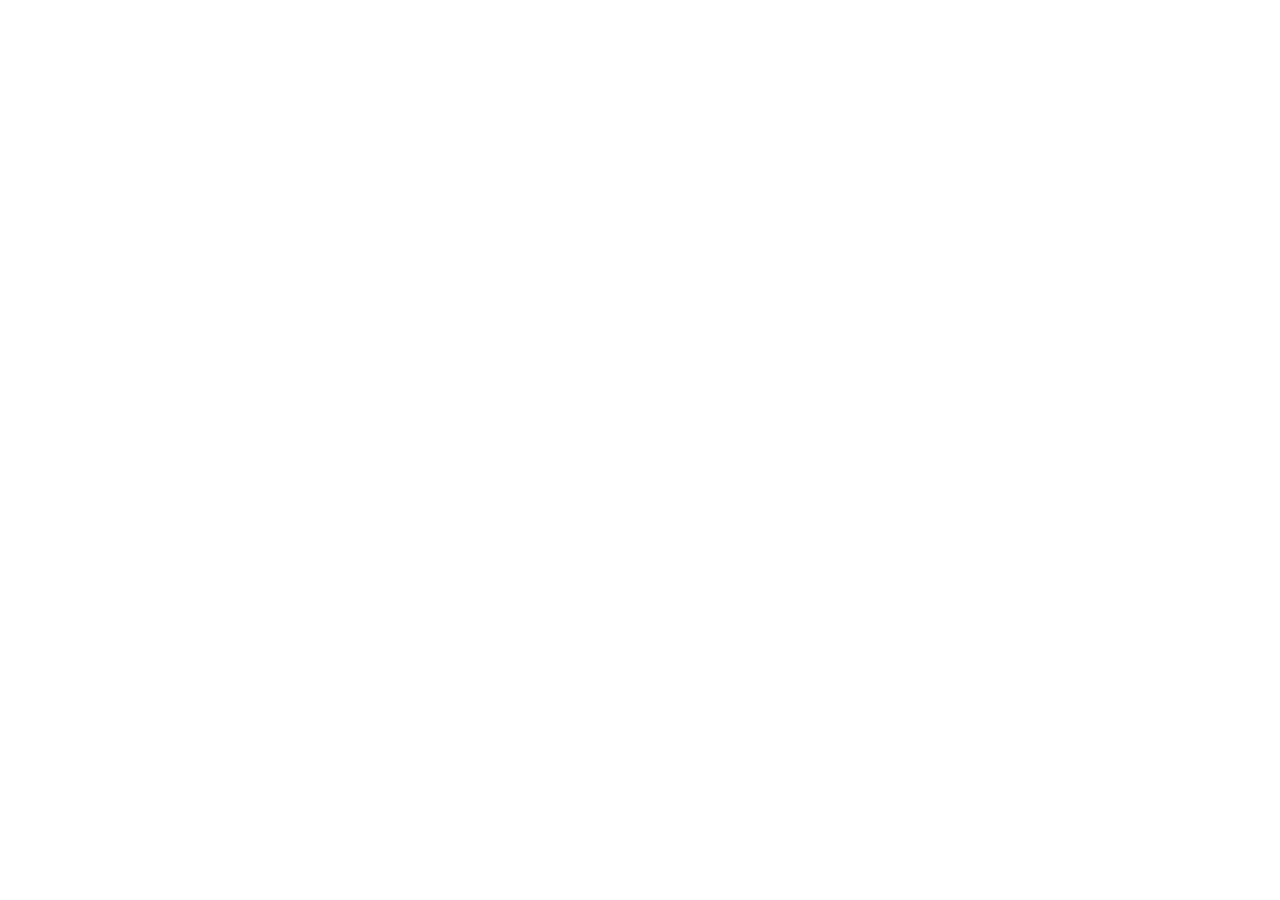
==== index.html @ 6ebbad89 "Add files via upload" ====
<!DOCTYPE html>
<html lang="en">
<head> 
    <link rel="stylesheet" href="style.css"/>
    <meta charset="UTF-8">
    <meta name="viewport" content="width=device-width, initial-scale=1.0">
    <title>Document</title>
</head>
<body>
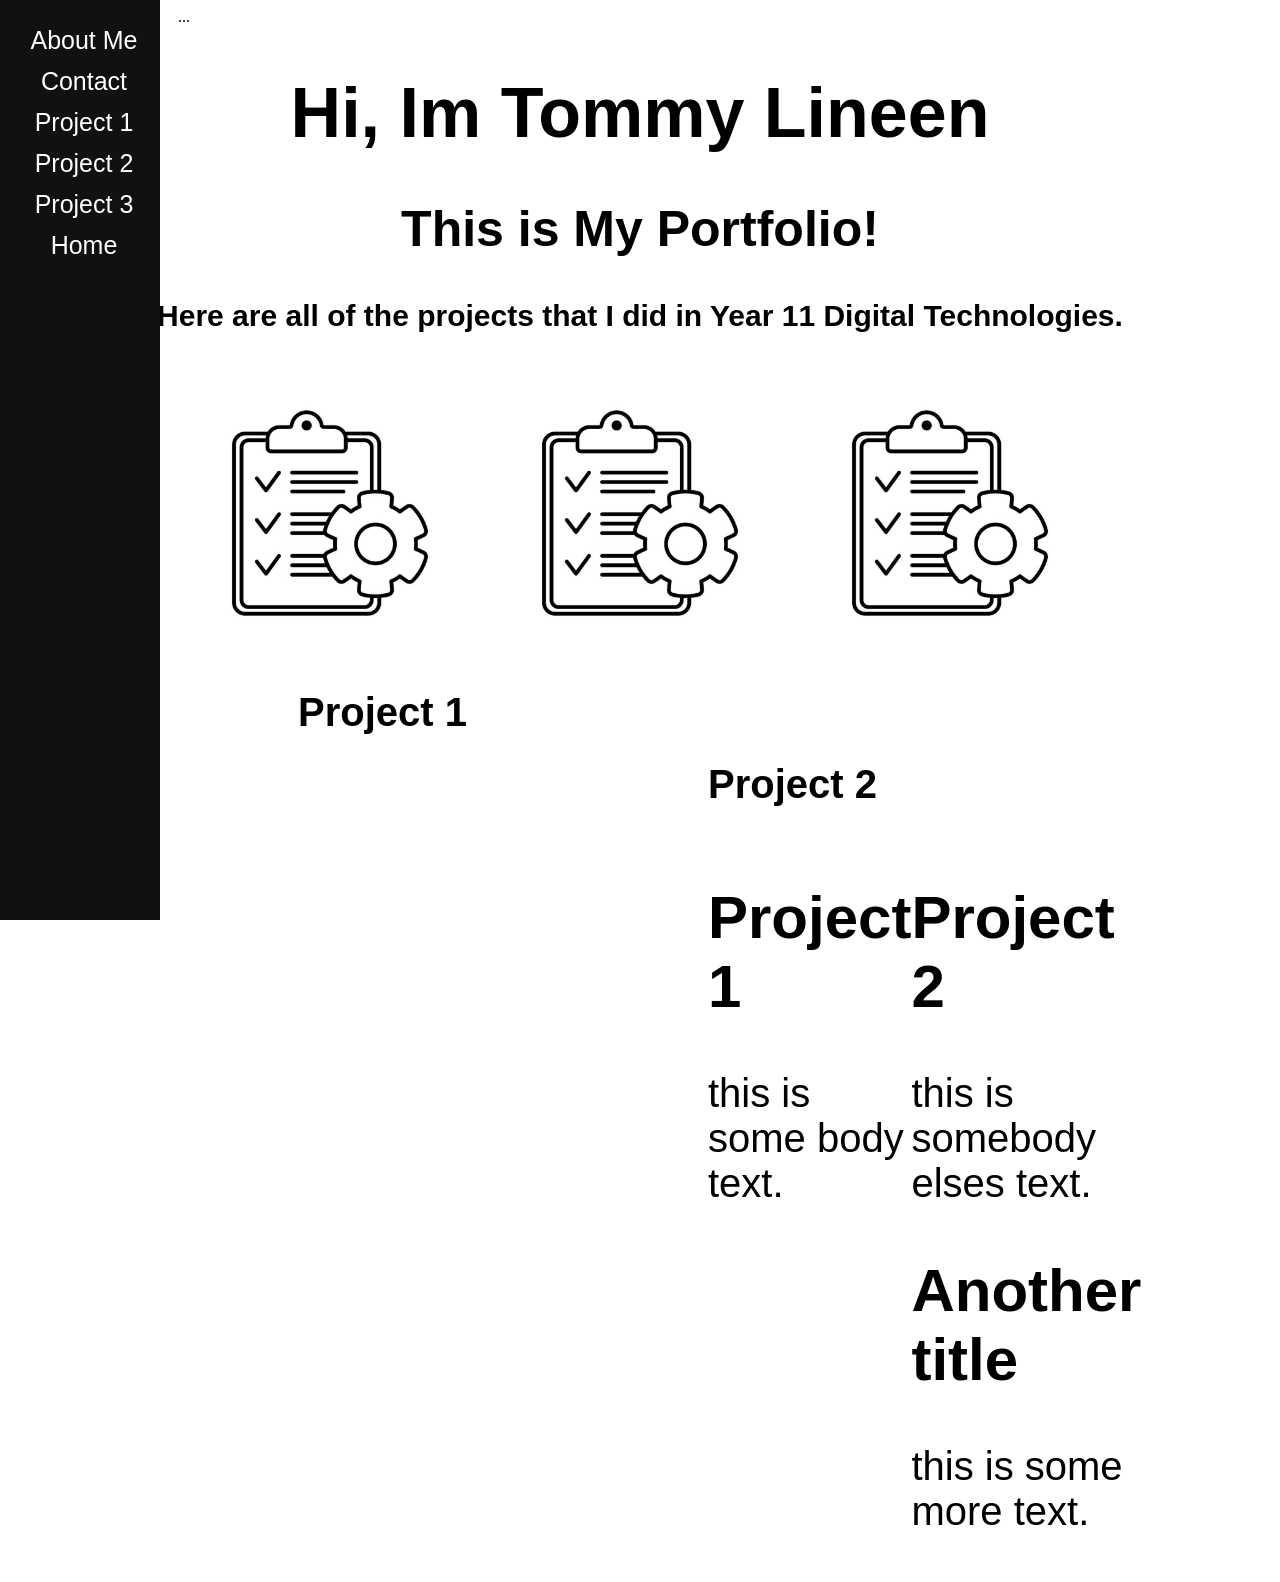
==== commit dc5d2413: "made images links + updated contact" ====
--- a/index.html
+++ b/index.html
@@ -1,10 +1,61 @@
-<!DOCTYPE html>
-<html lang="en">
-<head> 
-    <link rel="stylesheet" href="style.css"/>
-    <meta charset="UTF-8">
-    <meta name="viewport" content="width=device-width, initial-scale=1.0">
-    <title>Document</title>
-</head>
-<body> 
-
+<!DOCTYPE html>
+<html lang="en">
+<head> 
+    <link rel="stylesheet" href="style.css"/>
+    <meta charset="UTF-8">
+    <meta name="viewport" content="width=device-width, initial-scale=1.0">
+    <title>Document</title>
+</head>
+<body> 
+
+  
+  
+    <div class="sidenav">
+        <a class="font" href="aboutme.html">About Me</a>
+
+        
+        <a class="font" href="contact.html">Contact</a>
+        <a class="font" href="project1.html">Project 1</a>
+        <a class="font" href="project2.html">Project 2</a> 
+        <a class="font" href="project3.html">Project 3</a> 
+        <a class="font" href="index.html">Home</a>
+      </div>
+      
+   
+      <div class="main">
+        ...
+      </div> 
+
+      <h1 class="maintitle"> Hi, Im Tommy Lineen </h1> 
+      <h2 class="mainsub"> This is My Portfolio! </h2> 
+      <h3 class="mainsub2"> Here are all of the projects that I did in Year 11 Digital Technologies. </h3>
+      <div class="image-container">
+        <a href="project1.html">
+            <img class="image-container img" src="project image.jpg" />  
+        </a>
+        <a href="project2.html">
+            <img class="image-container img" src="project image.jpg" /> 
+        </a>
+        <a href="project3.html">
+            <img class="image-container img" src="project image.jpg"/> 
+        </a>
+        
+    </div>  
+    <h1 class="project1text"> Project 1 </h1> 
+    <h1 class="project2text"> Project 2 </h1> 
+    <div class="flex-container-row">
+      <div class="flex-item-column">
+        <h2>Project 1 </h2>
+        <p>this is some body text.</p>
+      </div>
+      <div class="flex-item-column">
+        <h2>Project 2</h2>
+        <p>this is somebody elses text.</p>
+      <div class="flex-item-column">
+        <h2>Another title</h2>
+        <p>this is some more text.</p>
+      </div>
+        </div> 
+
+      </body>
+    
--- a/style.css
+++ b/style.css
@@ -0,0 +1,153 @@
+.sidenav {
+    height: 100%; /* Full-height: remove this if you want "auto" height */
+    width: 160px; /* Set the width of the sidebar */
+    position: fixed; /* Fixed Sidebar (stay in place on scroll) */
+    z-index: 1; /* Stay on top */
+    top: 0; /* Stay at the top */
+    left: 0;
+    background-color: #111; /* Black */
+    overflow-x: hidden; /* Disable horizontal scroll */
+    padding-top: 20px;
+  }
+  
+  /* The navigation menu links */
+  .sidenav a {
+    padding: 6px 8px 6px 16px;
+    text-decoration: none;
+    font-size: 25px;
+    color: #ffffff;
+    display: block;
+  }
+  
+  /* When you mouse over the navigation links, change their color */
+  .sidenav a:hover {
+    color: #f1f1f1;
+  }
+  
+  /* Style page content */
+  .main {
+    margin-left: 160px; /* Same as the width of the sidebar */
+    padding: 0px 10px;
+  }
+  
+  
+  @media screen and (max-height: 450px) {
+    .sidenav {padding-top: 15px;}
+    .sidenav a {font-size: 18px;}
+  } 
+
+.sidenav a {
+    padding: 6px 8px 6px 16px;
+    text-decoration: none;
+    font-size: 25px;
+    color: #ffffff;
+    display: block;
+    text-align: center; 
+} 
+
+.maintitle {
+    text-align: center;
+    font-size: 70px;
+    font-family: "San Francisco", -apple-system, BlinkMacSystemFont, "Segoe UI", Roboto, "Helvetica Neue", Arial, sans-serif; 
+
+} 
+
+.font {
+    font-family: "San Francisco", -apple-system, BlinkMacSystemFont, "Segoe UI", Roboto, "Helvetica Neue", Arial, sans-serif; 
+}
+
+
+
+.main-content {
+  margin-left: 220px;
+  padding: 20px;
+}
+
+.title {
+  text-align: right;
+}
+
+.contact-box {
+  border: 4px solid black;
+  padding: 20px;
+  margin-top: 10px;
+  width: 500px;
+  height: 500px; 
+  float: right; 
+  margin-right: 50px;
+} 
+
+.maintitle2 { 
+text-align: center;
+    font-size: 70px;
+    margin-left: 500px;
+    font-family: "San Francisco", -apple-system, BlinkMacSystemFont, "Segoe UI", Roboto, "Helvetica Neue", Arial, sans-serif; 
+} 
+
+.emailtitle { 
+    text-align: center;
+    font-size: 45px;
+    margin-top: 20px;
+ margin-left: 600px;
+    font-family: "San Francisco", -apple-system, BlinkMacSystemFont, "Segoe UI", Roboto, "Helvetica Neue", Arial, sans-serif; 
+}
+
+.contactpg{ 
+float: right;
+width: 300px;
+height: 200px;
+border: 2px solid #000;
+padding: 10px;
+margin-right: 50px;
+} 
+
+.mainsub { text-align: center;
+  font-size: 50px;
+  font-family: "San Francisco", -apple-system, BlinkMacSystemFont, "Segoe UI", Roboto, "Helvetica Neue", Arial, sans-serif; 
+} 
+
+.image-container {
+  display: flex;
+  justify-content: center;
+  gap: 10px;
+}
+
+.image-container img {
+  max-width: 100%;
+  height: 300px; 
+  width: 300px; 
+  margin-right: auto;
+  margin-left: auto;
+
+} 
+.mainsub2 { text-align: center;
+  font-size: 30px;
+  font-family: "San Francisco", -apple-system, BlinkMacSystemFont, "Segoe UI", Roboto, "Helvetica Neue", Arial, sans-serif; 
+  margin-top: 20px;
+} 
+
+.project1text { 
+margin-left: 290px;
+  font-size: 40px;
+  font-family: "San Francisco", -apple-system, BlinkMacSystemFont, "Segoe UI", Roboto, "Helvetica Neue", Arial, sans-serif; 
+}
+
+.project2text { 
+  margin-left: 700px;
+    font-size: 40px;
+    font-family: "San Francisco", -apple-system, BlinkMacSystemFont, "Segoe UI", Roboto, "Helvetica Neue", Arial, sans-serif; 
+   
+  }  
+
+  .flex-container-row {
+    display: flex;
+    flex-direction: row; 
+    margin-left: 700px;
+    font-size: 40px;
+    font-family: "San Francisco", -apple-system, BlinkMacSystemFont, "Segoe UI", Roboto, "Helvetica Neue", Arial, sans-serif; 
+   
+    }
+    .flex-item-column{
+       flex-basis: 33%;
+    } 
+ 
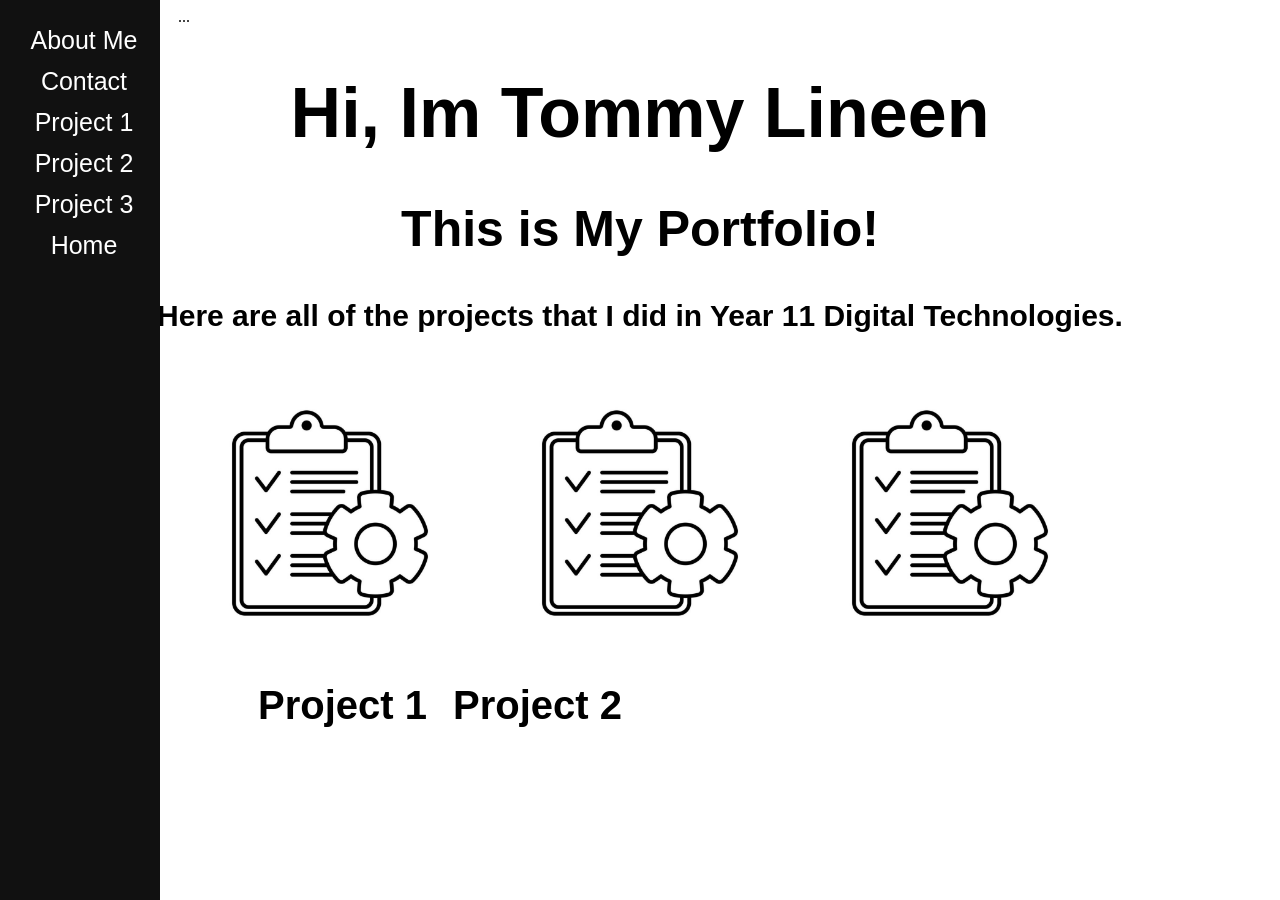
==== commit a3d53ba8: "tried fixing project text did nothing added contact box" ====
--- a/index.html
+++ b/index.html
@@ -41,21 +41,10 @@
         </a>
         
     </div>  
-    <h1 class="project1text"> Project 1 </h1> 
-    <h1 class="project2text"> Project 2 </h1> 
-    <div class="flex-container-row">
-      <div class="flex-item-column">
-        <h2>Project 1 </h2>
-        <p>this is some body text.</p>
-      </div>
-      <div class="flex-item-column">
-        <h2>Project 2</h2>
-        <p>this is somebody elses text.</p>
-      <div class="flex-item-column">
-        <h2>Another title</h2>
-        <p>this is some more text.</p>
-      </div>
-        </div> 
+    <div class="projects-container">
+        <h1 class="project1text"> Project 1 </h1> 
+        <h1 class="project2text"> Project 2 </h1> 
+    </div>
 
-      </body>
-    +    
+     
--- a/style.css
+++ b/style.css
@@ -92,14 +92,7 @@
     font-family: "San Francisco", -apple-system, BlinkMacSystemFont, "Segoe UI", Roboto, "Helvetica Neue", Arial, sans-serif; 
 }
 
-.contactpg{ 
-float: right;
-width: 300px;
-height: 200px;
-border: 2px solid #000;
-padding: 10px;
-margin-right: 50px;
-} 
+
 
 .mainsub { text-align: center;
   font-size: 50px;
@@ -110,6 +103,7 @@
   display: flex;
   justify-content: center;
   gap: 10px;
+  text-align: center;
 }
 
 .image-container img {
@@ -126,28 +120,50 @@
   margin-top: 20px;
 } 
 
-.project1text { 
-margin-left: 290px;
-  font-size: 40px;
-  font-family: "San Francisco", -apple-system, BlinkMacSystemFont, "Segoe UI", Roboto, "Helvetica Neue", Arial, sans-serif; 
+
+.projects-container {
+  display: flex; /* Enables flexbox */
+  justify-content: space-between; /* Spaces out the items */
+  align-items: center; /* Aligns them at the same height */
+  width: 100%; /* Ensures it spans the page */
+  padding: 20px; /* Adds spacing */
 }
 
-.project2text { 
-  margin-left: 700px;
-    font-size: 40px;
-    font-family: "San Francisco", -apple-system, BlinkMacSystemFont, "Segoe UI", Roboto, "Helvetica Neue", Arial, sans-serif; 
-   
-  }  
+.project1text, .project2text { 
+  font-size: 40px;
+  font-family: -apple-system, BlinkMacSystemFont, "Segoe UI", Roboto, "Helvetica Neue", Arial, sans-serif; 
+  margin: 0; /* Removes default margins */
+}
 
-  .flex-container-row {
-    display: flex;
-    flex-direction: row; 
-    margin-left: 700px;
-    font-size: 40px;
-    font-family: "San Francisco", -apple-system, BlinkMacSystemFont, "Segoe UI", Roboto, "Helvetica Neue", Arial, sans-serif; 
-   
-    }
-    .flex-item-column{
-       flex-basis: 33%;
-    } 
- +.project1text {
+  margin-left: 230px; 
+}
+
+.project2text {
+  margin-right: 670px; 
+}
+ 
+.contactbox { 
+  margin-left: 550px;
+  margin-top: 50px;
+  width: 500px;
+  height: 500px; 
+  border: 4px solid black;
+  padding: 20px;
+  float: left; 
+} 
+
+
+.biggertext { font-size: 60px;
+  font-family: -apple-system, BlinkMacSystemFont, "Segoe UI", Roboto, "Helvetica Neue", Arial, sans-serif; } 
+
+  .smallertext {font-size: 30px;
+    font-family: -apple-system, BlinkMacSystemFont, "Segoe UI", Roboto, "Helvetica Neue", Arial, sans-serif;}
+
+    .maintitle3 { 
+      text-align: center;
+  font-size: 70px;
+          margin-right: 500px;     font-family: "San Francisco", -apple-system, BlinkMacSystemFont, "Segoe UI", Roboto, "Helvetica Neue", Arial, sans-serif; 
+      } 
+
+    
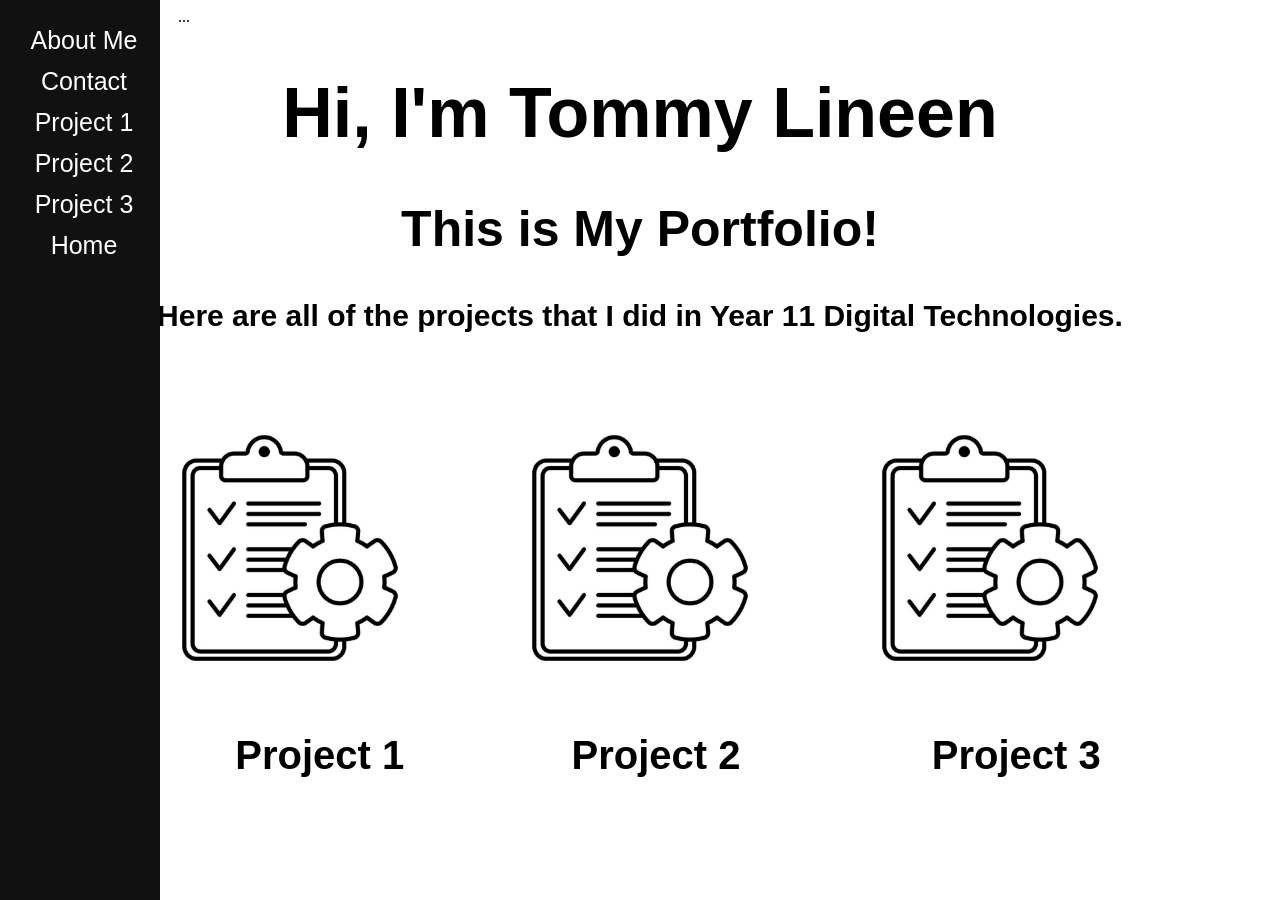
==== commit eab35f40: "did about me" ====
--- a/index.html
+++ b/index.html
@@ -7,29 +7,24 @@
     <title>Document</title>
 </head>
 <body> 
-
-  
-  
     <div class="sidenav">
         <a class="font" href="aboutme.html">About Me</a>
-
-        
         <a class="font" href="contact.html">Contact</a>
         <a class="font" href="project1.html">Project 1</a>
         <a class="font" href="project2.html">Project 2</a> 
         <a class="font" href="project3.html">Project 3</a> 
         <a class="font" href="index.html">Home</a>
-      </div>
-      
-   
-      <div class="main">
+    </div>
+    
+    <div class="main">
         ...
-      </div> 
+    </div> 
 
-      <h1 class="maintitle"> Hi, Im Tommy Lineen </h1> 
-      <h2 class="mainsub"> This is My Portfolio! </h2> 
-      <h3 class="mainsub2"> Here are all of the projects that I did in Year 11 Digital Technologies. </h3>
-      <div class="image-container">
+    <h1 class="maintitle"> Hi, I'm Tommy Lineen </h1> 
+    <h2 class="mainsub"> This is My Portfolio! </h2> 
+    <h3 class="mainsub2"> Here are all of the projects that I did in Year 11 Digital Technologies. </h3>
+
+    <div class="image-container">
         <a href="project1.html">
             <img class="image-container img" src="project image.jpg" />  
         </a>
@@ -39,12 +34,12 @@
         <a href="project3.html">
             <img class="image-container img" src="project image.jpg"/> 
         </a>
-        
     </div>  
+
     <div class="projects-container">
         <h1 class="project1text"> Project 1 </h1> 
         <h1 class="project2text"> Project 2 </h1> 
+        <h1 class="project3text"> Project 3 </h1>
     </div>
-
-    
-     +</body>
+</html>
--- a/style.css
+++ b/style.css
@@ -80,7 +80,7 @@
 .maintitle2 { 
 text-align: center;
     font-size: 70px;
-    margin-left: 500px;
+    margin-right: 120px;
     font-family: "San Francisco", -apple-system, BlinkMacSystemFont, "Segoe UI", Roboto, "Helvetica Neue", Arial, sans-serif; 
 } 
 
@@ -121,30 +121,53 @@
 } 
 
 
+/* Main container for the projects */
 .projects-container {
   display: flex; /* Enables flexbox */
-  justify-content: space-between; /* Spaces out the items */
+  justify-content: space-evenly; /* Evenly spaces out the items */
   align-items: center; /* Aligns them at the same height */
   width: 100%; /* Ensures it spans the page */
   padding: 20px; /* Adds spacing */
 }
 
-.project1text, .project2text { 
+/* Styling for the project text */
+.project1text, .project2text, .project3text { 
   font-size: 40px;
   font-family: -apple-system, BlinkMacSystemFont, "Segoe UI", Roboto, "Helvetica Neue", Arial, sans-serif; 
   margin: 0; /* Removes default margins */
-}
+  justify-content: space-evenly; /* Evenly spaces out the items */
+
+}
+
 
 .project1text {
-  margin-left: 230px; 
+  margin-left: 40px; /* Adjust for proper spacing */
 }
 
 .project2text {
-  margin-right: 670px; 
-}
+  margin-right: 24px; /* Adjust for proper spacing */
+} 
+
+.project3text { 
+  margin-right: 24px; /* Adjust for proper spacing */
+}
+
+/* Image container styling */
+.image-container {
+  display: flex;
+  justify-content: center;
+  gap: 20px;
+  margin-top: 20px;
+}
+
+.image-container img {
+  width: 330px; 
+  height: auto;
+}
+
  
 .contactbox { 
-  margin-left: 550px;
+  margin-left: 250px;
   margin-top: 50px;
   width: 500px;
   height: 500px; 
@@ -161,9 +184,58 @@
     font-family: -apple-system, BlinkMacSystemFont, "Segoe UI", Roboto, "Helvetica Neue", Arial, sans-serif;}
 
     .maintitle3 { 
-      text-align: center;
+    
   font-size: 70px;
           margin-right: 500px;     font-family: "San Francisco", -apple-system, BlinkMacSystemFont, "Segoe UI", Roboto, "Helvetica Neue", Arial, sans-serif; 
       } 
 
-    +
+     .projectimage1 { 
+  width:600px; 
+  height:600px;
+float: right; 
+
+
+     }
+
+     .projecttext1 { 
+
+      float: left; 
+      font-size: 20px;
+      margin-left:170px;
+     }
+    
+     .projectimage2 { width:600px; 
+      height:600px; 
+    float:left; } 
+
+
+    .socialtitle { 
+      text-align: center;
+      font-size: 50px;
+    
+      font-family: "San Francisco", -apple-system, BlinkMacSystemFont, "Segoe UI", Roboto, "Helvetica Neue", Arial, sans-serif; 
+    }
+   
+   
+    .aboutmetext { 
+
+    text-align: center; 
+    font-family: "San Francisco", -apple-system, BlinkMacSystemFont, "Segoe UI", Roboto, "Helvetica Neue", Arial, sans-serif; 
+  font-size: 30px;
+    }
+
+    .skills { 
+
+      text-align: center; 
+      font-family: "San Francisco", -apple-system, BlinkMacSystemFont, "Segoe UI", Roboto, "Helvetica Neue", Arial, sans-serif; 
+    font-size: 40px;
+      } 
+
+.img { 
+width:200px; 
+height:200px; 
+
+
+}
+  
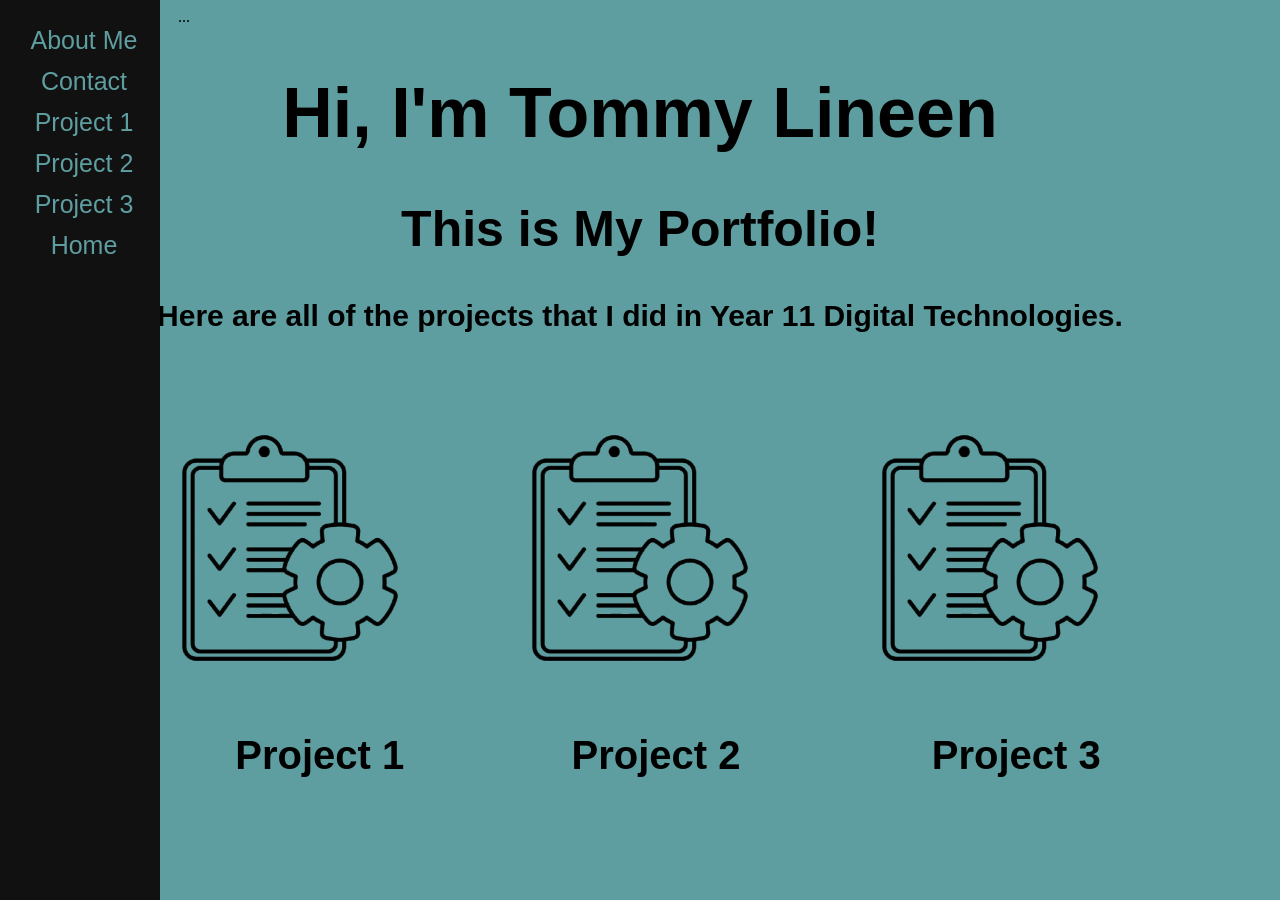
==== commit c3112c20: "changed color and made text weird but it doesnt intersect sidebar" ====
--- a/index.html
+++ b/index.html
@@ -6,7 +6,7 @@
     <meta name="viewport" content="width=device-width, initial-scale=1.0">
     <title>Document</title>
 </head>
-<body> 
+<body class="body"> 
     <div class="sidenav">
         <a class="font" href="aboutme.html">About Me</a>
         <a class="font" href="contact.html">Contact</a>
@@ -26,13 +26,13 @@
 
     <div class="image-container">
         <a href="project1.html">
-            <img class="image-container img" src="project image.jpg" />  
+            <img class="image-container img" src="project image.png" />  
         </a>
         <a href="project2.html">
-            <img class="image-container img" src="project image.jpg" /> 
+            <img class="image-container img" src="project image.png" /> 
         </a>
         <a href="project3.html">
-            <img class="image-container img" src="project image.jpg"/> 
+            <img class="image-container img" src="project image.png"/> 
         </a>
     </div>  
 
--- a/style.css
+++ b/style.css
@@ -1,32 +1,32 @@
 .sidenav {
-    height: 100%; /* Full-height: remove this if you want "auto" height */
-    width: 160px; /* Set the width of the sidebar */
-    position: fixed; /* Fixed Sidebar (stay in place on scroll) */
-    z-index: 1; /* Stay on top */
-    top: 0; /* Stay at the top */
+    height: 100%; 
+    width: 160px; 
+    position: fixed; 
+    z-index: 1; 
+    top: 0;
     left: 0;
-    background-color: #111; /* Black */
-    overflow-x: hidden; /* Disable horizontal scroll */
+    background-color: #111; 
+    overflow-x: hidden; 
     padding-top: 20px;
   }
   
-  /* The navigation menu links */
+ 
   .sidenav a {
     padding: 6px 8px 6px 16px;
     text-decoration: none;
     font-size: 25px;
-    color: #ffffff;
+    color: cadetblue;
     display: block;
   }
   
-  /* When you mouse over the navigation links, change their color */
+ 
   .sidenav a:hover {
-    color: #f1f1f1;
-  }
-  
-  /* Style page content */
+    color: cadetblue;
+  }
+  
+
   .main {
-    margin-left: 160px; /* Same as the width of the sidebar */
+    margin-left: 160px; 
     padding: 0px 10px;
   }
   
@@ -40,7 +40,7 @@
     padding: 6px 8px 6px 16px;
     text-decoration: none;
     font-size: 25px;
-    color: #ffffff;
+    color: cadetblue;
     display: block;
     text-align: center; 
 } 
@@ -121,38 +121,38 @@
 } 
 
 
-/* Main container for the projects */
+
 .projects-container {
-  display: flex; /* Enables flexbox */
-  justify-content: space-evenly; /* Evenly spaces out the items */
-  align-items: center; /* Aligns them at the same height */
-  width: 100%; /* Ensures it spans the page */
-  padding: 20px; /* Adds spacing */
-}
-
-/* Styling for the project text */
+  display: flex; 
+  justify-content: space-evenly; 
+  align-items: center; 
+  width: 100%;
+  padding: 20px; 
+}
+
+
 .project1text, .project2text, .project3text { 
   font-size: 40px;
   font-family: -apple-system, BlinkMacSystemFont, "Segoe UI", Roboto, "Helvetica Neue", Arial, sans-serif; 
-  margin: 0; /* Removes default margins */
-  justify-content: space-evenly; /* Evenly spaces out the items */
+  margin: 0; 
+  justify-content: space-evenly; 
 
 }
 
 
 .project1text {
-  margin-left: 40px; /* Adjust for proper spacing */
+  margin-left: 40px; 
 }
 
 .project2text {
-  margin-right: 24px; /* Adjust for proper spacing */
+  margin-right: 24px;
 } 
 
 .project3text { 
-  margin-right: 24px; /* Adjust for proper spacing */
-}
-
-/* Image container styling */
+  margin-right: 24px; 
+}
+
+
 .image-container {
   display: flex;
   justify-content: center;
@@ -237,5 +237,48 @@
 height:200px; 
 
 
-}
-  +} 
+
+.container {
+  display: flex;
+  height: 100vh;
+}
+
+.text-section {
+  width: 50%;
+  padding: 50px;
+  background-color: #f4f4f4;
+  display: flex;
+  align-items: center;
+  justify-content: center;
+  text-align: center;
+}
+
+.maintitle4 { 
+  text-align: center;
+      font-size: 50px;
+      margin-right: 50px;
+      font-family: "San Francisco", -apple-system, BlinkMacSystemFont, "Segoe UI", Roboto, "Helvetica Neue", Arial, sans-serif; 
+  } 
+
+  .para { 
+    text-align: center;
+    font-size: 30px;
+    font-family: "San Francisco", -apple-system, BlinkMacSystemFont, "Segoe UI", Roboto, "Helvetica Neue", Arial, sans-serif; 
+  }
+  
+  
+
+  
+  .img2 {
+    display: block;
+    margin-left: auto;
+    margin-right: auto; 
+    
+} 
+.img {
+  width: 150px;
+  height: auto;
+} 
+
+.body { background-color: cadetblue;}
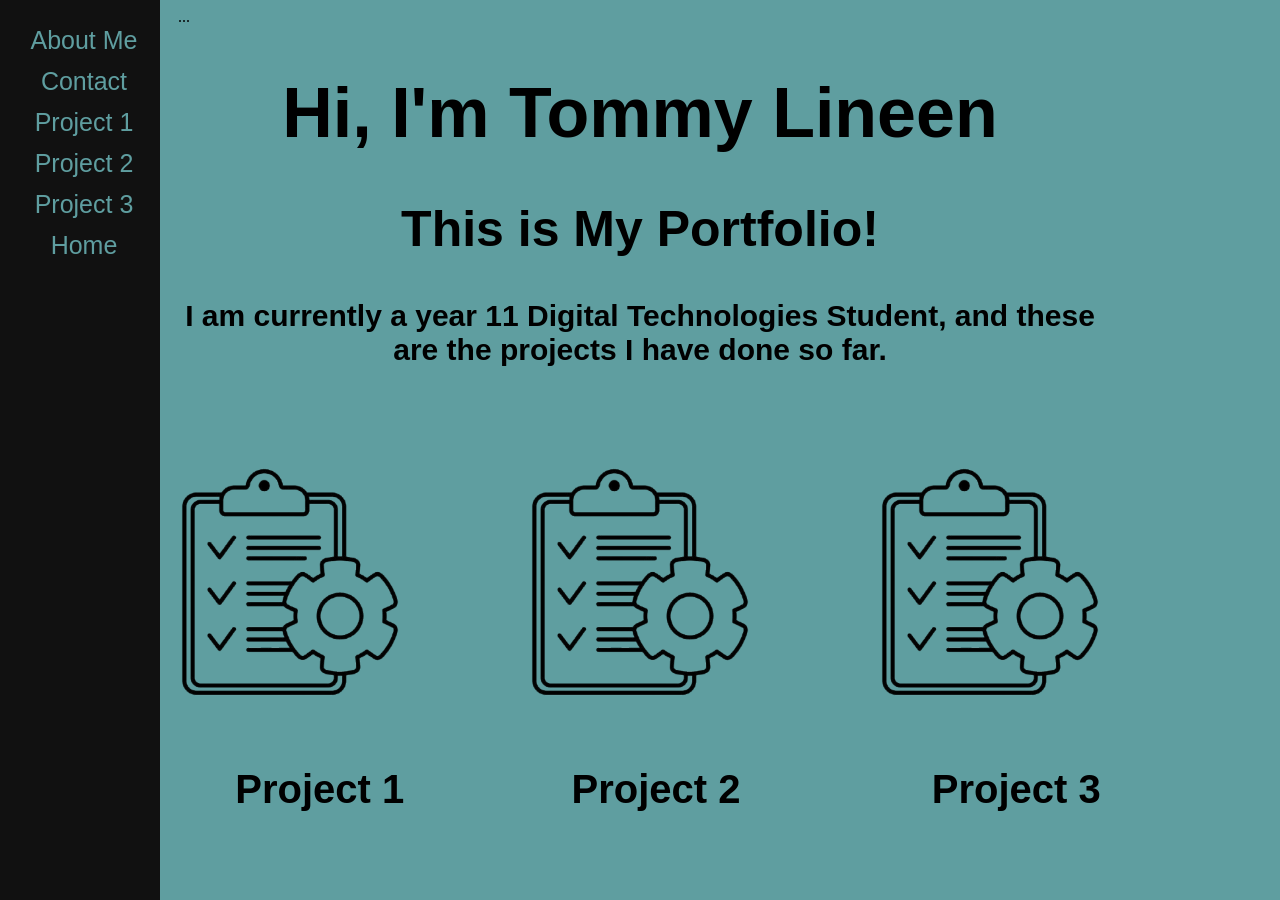
==== commit 9654c377: "completed website port page" ====
--- a/index.html
+++ b/index.html
@@ -22,7 +22,7 @@
 
     <h1 class="maintitle"> Hi, I'm Tommy Lineen </h1> 
     <h2 class="mainsub"> This is My Portfolio! </h2> 
-    <h3 class="mainsub2"> Here are all of the projects that I did in Year 11 Digital Technologies. </h3>
+    <h3 class="mainsub2"> I am currently a year 11 Digital Technologies Student, and these <br> are the projects I have done so far. </h3>
 
     <div class="image-container">
         <a href="project1.html">
--- a/style.css
+++ b/style.css
@@ -260,7 +260,12 @@
       margin-right: 50px;
       font-family: "San Francisco", -apple-system, BlinkMacSystemFont, "Segoe UI", Roboto, "Helvetica Neue", Arial, sans-serif; 
   } 
-
+.maintitle5 { 
+  text-align: center;
+      font-size: 40px;
+      margin-right: 50px;
+      font-family: "San Francisco", -apple-system, BlinkMacSystemFont, "Segoe UI", Roboto, "Helvetica Neue", Arial, sans-serif; 
+  } 
   .para { 
     text-align: center;
     font-size: 30px;
@@ -281,4 +286,11 @@
   height: auto;
 } 
 
-.body { background-color: cadetblue;}+.body { background-color: cadetblue;} 
+
+.maintitle5 { 
+  text-align: center;
+      font-size: 40px;
+      margin-right: 50px;
+      font-family: "San Francisco", -apple-system, BlinkMacSystemFont, "Segoe UI", Roboto, "Helvetica Neue", Arial, sans-serif; 
+  } 
